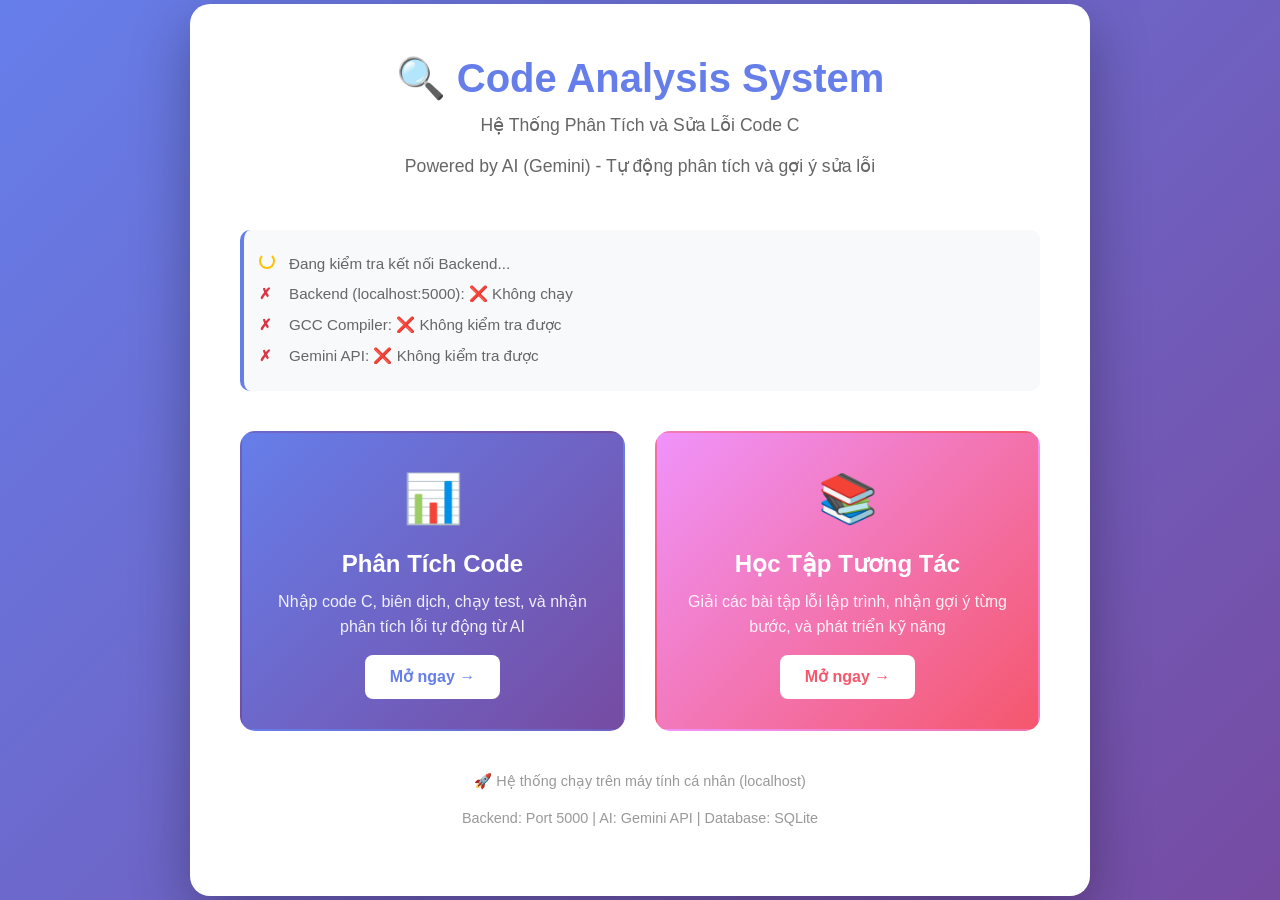
==== INDEX.html @ 8108e7bd "update" ====
<!DOCTYPE html>
<html lang="vi">
<head>
    <meta charset="UTF-8">
    <meta name="viewport" content="width=device-width, initial-scale=1.0">
    <title>Hệ Thống Phân Tích Lỗi Code C - Trang Chủ</title>
    <link href="https://cdn.jsdelivr.net/npm/bootstrap@5.3.0/dist/css/bootstrap.min.css" rel="stylesheet">
    <style>
        * {
            margin: 0;
            padding: 0;
            box-sizing: border-box;
        }

        body {
            background: linear-gradient(135deg, #667eea 0%, #764ba2 100%);
            min-height: 100vh;
            display: flex;
            align-items: center;
            justify-content: center;
            font-family: 'Segoe UI', Tahoma, Geneva, Verdana, sans-serif;
        }

        .container-main {
            background: white;
            border-radius: 20px;
            box-shadow: 0 20px 60px rgba(0, 0, 0, 0.3);
            padding: 50px;
            max-width: 900px;
            width: 90%;
        }

        .header {
            text-align: center;
            margin-bottom: 50px;
        }

        .header h1 {
            color: #667eea;
            font-weight: 700;
            font-size: 2.5rem;
            margin-bottom: 10px;
        }

        .header p {
            color: #666;
            font-size: 1.1rem;
            margin-bottom: 5px;
        }

        .subtitle {
            color: #999;
            font-size: 0.95rem;
            margin-top: 15px;
        }

        .features {
            display: grid;
            grid-template-columns: 1fr 1fr;
            gap: 30px;
            margin-top: 40px;
        }

        .feature-card {
            background: linear-gradient(135deg, #f5f7fa 0%, #c3cfe2 100%);
            border-radius: 15px;
            padding: 30px;
            text-align: center;
            cursor: pointer;
            transition: all 0.3s ease;
            border: 2px solid transparent;
        }

        .feature-card:hover {
            transform: translateY(-10px);
            box-shadow: 0 15px 40px rgba(102, 126, 234, 0.2);
            border-color: #667eea;
        }

        .feature-card.analyze {
            background: linear-gradient(135deg, #667eea 0%, #764ba2 100%);
        }

        .feature-card.learning {
            background: linear-gradient(135deg, #f093fb 0%, #f5576c 100%);
        }

        .feature-icon {
            font-size: 3rem;
            margin-bottom: 15px;
        }

        .feature-card h3 {
            color: white;
            font-weight: 600;
            margin-bottom: 10px;
            font-size: 1.5rem;
        }

        .feature-card p {
            color: rgba(255, 255, 255, 0.9);
            line-height: 1.6;
            margin: 0;
        }

        .btn-feature {
            margin-top: 15px;
            padding: 10px 25px;
            background: white;
            color: #667eea;
            border: none;
            border-radius: 8px;
            font-weight: 600;
            cursor: pointer;
            transition: all 0.3s ease;
        }

        .feature-card.learning .btn-feature {
            color: #f5576c;
        }

        .btn-feature:hover {
            transform: scale(1.05);
            box-shadow: 0 5px 15px rgba(0, 0, 0, 0.2);
        }

        .status-bar {
            margin-top: 40px;
            padding: 15px;
            background: #f8f9fa;
            border-radius: 10px;
            border-left: 4px solid #667eea;
        }

        .status-item {
            display: flex;
            align-items: center;
            margin: 8px 0;
            font-size: 0.95rem;
        }

        .status-icon {
            margin-right: 10px;
            font-weight: bold;
            min-width: 20px;
        }

        .status-icon.ok {
            color: #28a745;
        }

        .status-icon.loading {
            color: #ffc107;
        }

        .status-icon.error {
            color: #dc3545;
        }

        .status-text {
            color: #666;
        }

        @media (max-width: 768px) {
            .features {
                grid-template-columns: 1fr;
            }

            .header h1 {
                font-size: 1.8rem;
            }

            .container-main {
                padding: 30px;
            }
        }

        .loading-spinner {
            display: inline-block;
            width: 16px;
            height: 16px;
            border: 2px solid #ffc107;
            border-radius: 50%;
            border-top-color: transparent;
            animation: spin 0.8s linear infinite;
        }

        @keyframes spin {
            to { transform: rotate(360deg); }
        }
    </style>
</head>
<body>
    <div class="container-main">
        <!-- Header -->
        <div class="header">
            <h1>🔍 Code Analysis System</h1>
            <p>Hệ Thống Phân Tích và Sửa Lỗi Code C</p>
            <p class="subtitle">Powered by AI (Gemini) - Tự động phân tích và gợi ý sửa lỗi</p>
        </div>

        <!-- Status Check -->
        <div class="status-bar">
            <div class="status-item">
                <span class="status-icon loading"><div class="loading-spinner"></div></span>
                <span class="status-text">Đang kiểm tra kết nối Backend...</span>
            </div>
            <div class="status-item" id="status-backend">
                <span class="status-icon">?</span>
                <span class="status-text">Backend (localhost:5000): Kiểm tra...</span>
            </div>
            <div class="status-item" id="status-gcc">
                <span class="status-icon">?</span>
                <span class="status-text">GCC Compiler: Kiểm tra...</span>
            </div>
            <div class="status-item" id="status-api">
                <span class="status-icon">?</span>
                <span class="status-text">Gemini API: Kiểm tra...</span>
            </div>
        </div>

        <!-- Features -->
        <div class="features">
            <!-- Analyze Card -->
            <div class="feature-card analyze" onclick="openPage('frontend/index.html')">
                <div class="feature-icon">📊</div>
                <h3>Phân Tích Code</h3>
                <p>Nhập code C, biên dịch, chạy test, và nhận phân tích lỗi tự động từ AI</p>
                <button class="btn-feature">Mở ngay →</button>
            </div>

            <!-- Learning Card -->
            <div class="feature-card learning" onclick="openPage('frontend/learning.html')">
                <div class="feature-icon">📚</div>
                <h3>Học Tập Tương Tác</h3>
                <p>Giải các bài tập lỗi lập trình, nhận gợi ý từng bước, và phát triển kỹ năng</p>
                <button class="btn-feature">Mở ngay →</button>
            </div>
        </div>

        <!-- Footer Info -->
        <div style="margin-top: 40px; text-align: center; color: #999; font-size: 0.9rem;">
            <p>🚀 Hệ thống chạy trên máy tính cá nhân (localhost)</p>
            <p style="margin-top: 5px;">Backend: Port 5000 | AI: Gemini API | Database: SQLite</p>
        </div>
    </div>

    <script>
        // Open page function
        function openPage(filename) {
            // Get the directory of current file
            const currentPath = window.location.href;
            const baseUrl = currentPath.substring(0, currentPath.lastIndexOf('/'));
            const targetUrl = baseUrl + '/' + filename;
            
            window.location.href = targetUrl;
        }

        // Check backend status
        async function checkBackendStatus() {
            try {
                const response = await fetch('http://localhost:5000/api/health', {
                    method: 'GET',
                    mode: 'cors'
                });
                
                if (response.ok) {
                    updateStatus('status-backend', 'ok', 'Backend (localhost:5000): ✓ Đang chạy');
                    // If backend is running, check other statuses
                    checkGCCStatus();
                    checkAPIStatus();
                } else {
                    updateStatus('status-backend', 'error', 'Backend (localhost:5000): ❌ Lỗi kết nối');
                }
            } catch (error) {
                updateStatus('status-backend', 'error', 'Backend (localhost:5000): ❌ Không chạy');
                updateStatus('status-gcc', 'error', 'GCC Compiler: ❌ Không kiểm tra được');
                updateStatus('status-api', 'error', 'Gemini API: ❌ Không kiểm tra được');
            }
        }

        // Check GCC status
        async function checkGCCStatus() {
            try {
                const response = await fetch('http://localhost:5000/api/check-gcc', {
                    method: 'GET'
                });
                
                if (response.ok) {
                    const data = await response.json();
                    if (data.gcc_available) {
                        updateStatus('status-gcc', 'ok', `GCC Compiler: ✓ ${data.gcc_version}`);
                    } else {
                        updateStatus('status-gcc', 'error', 'GCC Compiler: ❌ Chưa cài đặt');
                    }
                }
            } catch (error) {
                updateStatus('status-gcc', 'error', 'GCC Compiler: ❌ Không kiểm tra được');
            }
        }

        // Check API status
        async function checkAPIStatus() {
            try {
                const response = await fetch('http://localhost:5000/api/check-api', {
                    method: 'GET'
                });
                
                if (response.ok) {
                    const data = await response.json();
                    if (data.api_available) {
                        updateStatus('status-api', 'ok', 'Gemini API: ✓ Sẵn sàng');
                    } else {
                        updateStatus('status-api', 'error', 'Gemini API: ❌ Chưa cấu hình');
                    }
                }
            } catch (error) {
                updateStatus('status-api', 'error', 'Gemini API: ❌ Không kiểm tra được');
            }
        }

        // Update status display
        function updateStatus(elementId, status, message) {
            const element = document.getElementById(elementId);
            if (element) {
                const icon = element.querySelector('.status-icon');
                const text = element.querySelector('.status-text');
                
                icon.className = 'status-icon ' + status;
                
                if (status === 'ok') {
                    icon.textContent = '✓';
                } else if (status === 'error') {
                    icon.textContent = '✗';
                } else {
                    icon.textContent = '?';
                }
                
                text.textContent = message;
            }
        }

        // Check status on page load
        document.addEventListener('DOMContentLoaded', function() {
            checkBackendStatus();
        });
    </script>
</body>
</html>
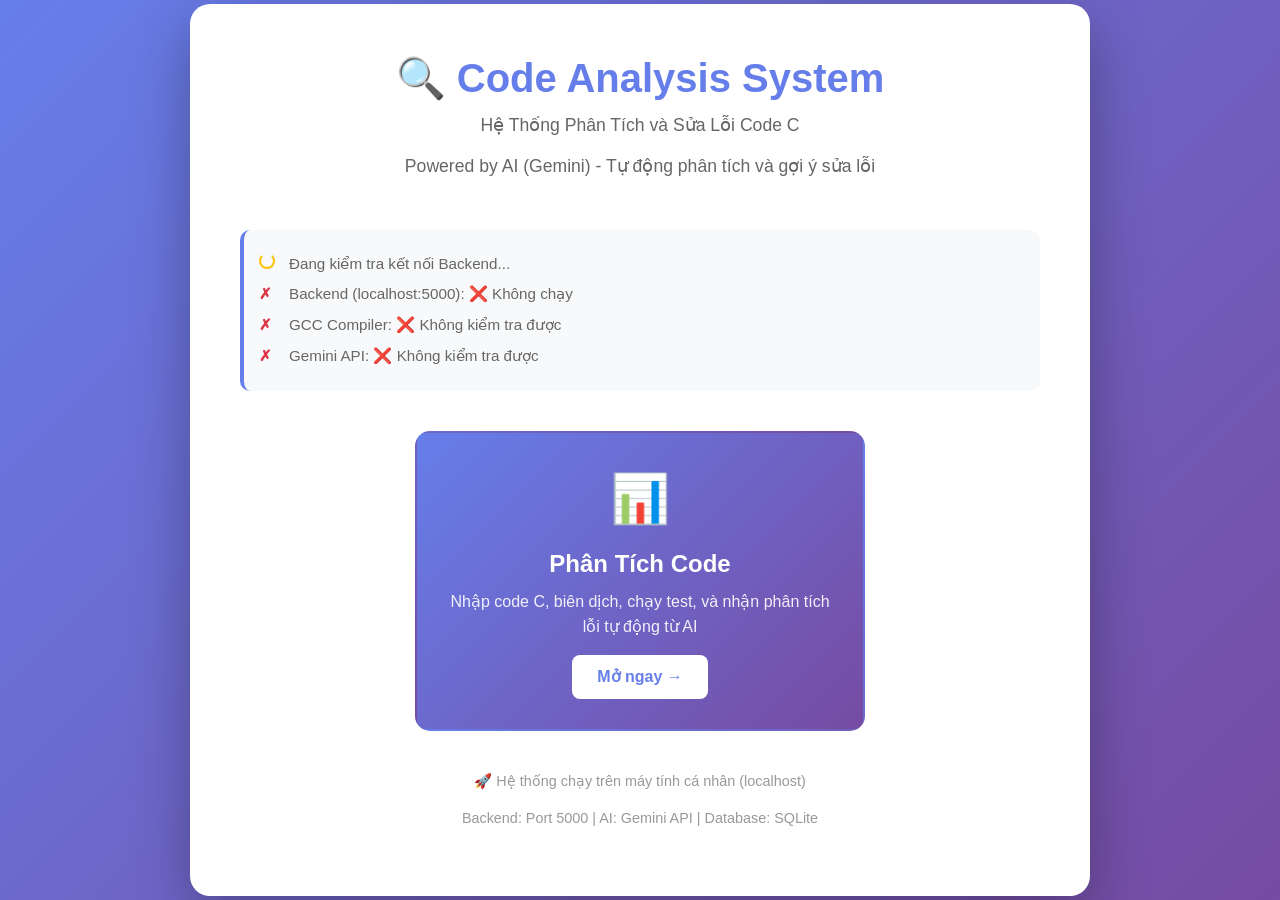
==== commit 2169bdd4: "fix login api" ====
--- a/INDEX.html
+++ b/INDEX.html
@@ -55,10 +55,11 @@
         }
 
         .features {
-            display: grid;
-            grid-template-columns: 1fr 1fr;
+            display: flex;
+            justify-content: center;
             gap: 30px;
             margin-top: 40px;
+            flex-wrap: wrap;
         }
 
         .feature-card {
@@ -69,6 +70,8 @@
             cursor: pointer;
             transition: all 0.3s ease;
             border: 2px solid transparent;
+            min-width: 350px;
+            max-width: 450px;
         }
 
         .feature-card:hover {
@@ -163,7 +166,8 @@
 
         @media (max-width: 768px) {
             .features {
-                grid-template-columns: 1fr;
+                flex-direction: column;
+                align-items: center;
             }
 
             .header h1 {
@@ -172,6 +176,11 @@
 
             .container-main {
                 padding: 30px;
+            }
+
+            .feature-card {
+                min-width: 100%;
+                max-width: 100%;
             }
         }
 
@@ -222,20 +231,14 @@
         <!-- Features -->
         <div class="features">
             <!-- Analyze Card -->
-            <div class="feature-card analyze" onclick="openPage('frontend/index.html')">
+            <div class="feature-card analyze" onclick="checkAuthAndGo('frontend/index.html')">
                 <div class="feature-icon">📊</div>
                 <h3>Phân Tích Code</h3>
                 <p>Nhập code C, biên dịch, chạy test, và nhận phân tích lỗi tự động từ AI</p>
                 <button class="btn-feature">Mở ngay →</button>
             </div>
 
-            <!-- Learning Card -->
-            <div class="feature-card learning" onclick="openPage('frontend/learning.html')">
-                <div class="feature-icon">📚</div>
-                <h3>Học Tập Tương Tác</h3>
-                <p>Giải các bài tập lỗi lập trình, nhận gợi ý từng bước, và phát triển kỹ năng</p>
-                <button class="btn-feature">Mở ngay →</button>
-            </div>
+            <!-- Learning Card removed per user request -->
         </div>
 
         <!-- Footer Info -->
@@ -246,6 +249,35 @@
     </div>
 
     <script>
+        // Check authentication and open page
+        async function checkAuthAndGo(filename) {
+            try {
+                const response = await fetch('http://localhost:5000/api/auth/check', {
+                    method: 'GET',
+                    credentials: 'include'
+                });
+                const data = await response.json();
+                
+                if (data.authenticated) {
+                    // User is logged in, go to analyzer
+                    const currentPath = window.location.href;
+                    const baseUrl = currentPath.substring(0, currentPath.lastIndexOf('/'));
+                    window.location.href = baseUrl + '/' + filename;
+                } else {
+                    // Not logged in, redirect to login
+                    const currentPath = window.location.href;
+                    const baseUrl = currentPath.substring(0, currentPath.lastIndexOf('/'));
+                    window.location.href = baseUrl + '/frontend/auth.html';
+                }
+            } catch (error) {
+                console.error('Auth check failed:', error);
+                // On error, redirect to login to be safe
+                const currentPath = window.location.href;
+                const baseUrl = currentPath.substring(0, currentPath.lastIndexOf('/'));
+                window.location.href = baseUrl + '/frontend/auth.html';
+            }
+        }
+
         // Open page function
         function openPage(filename) {
             // Get the directory of current file
